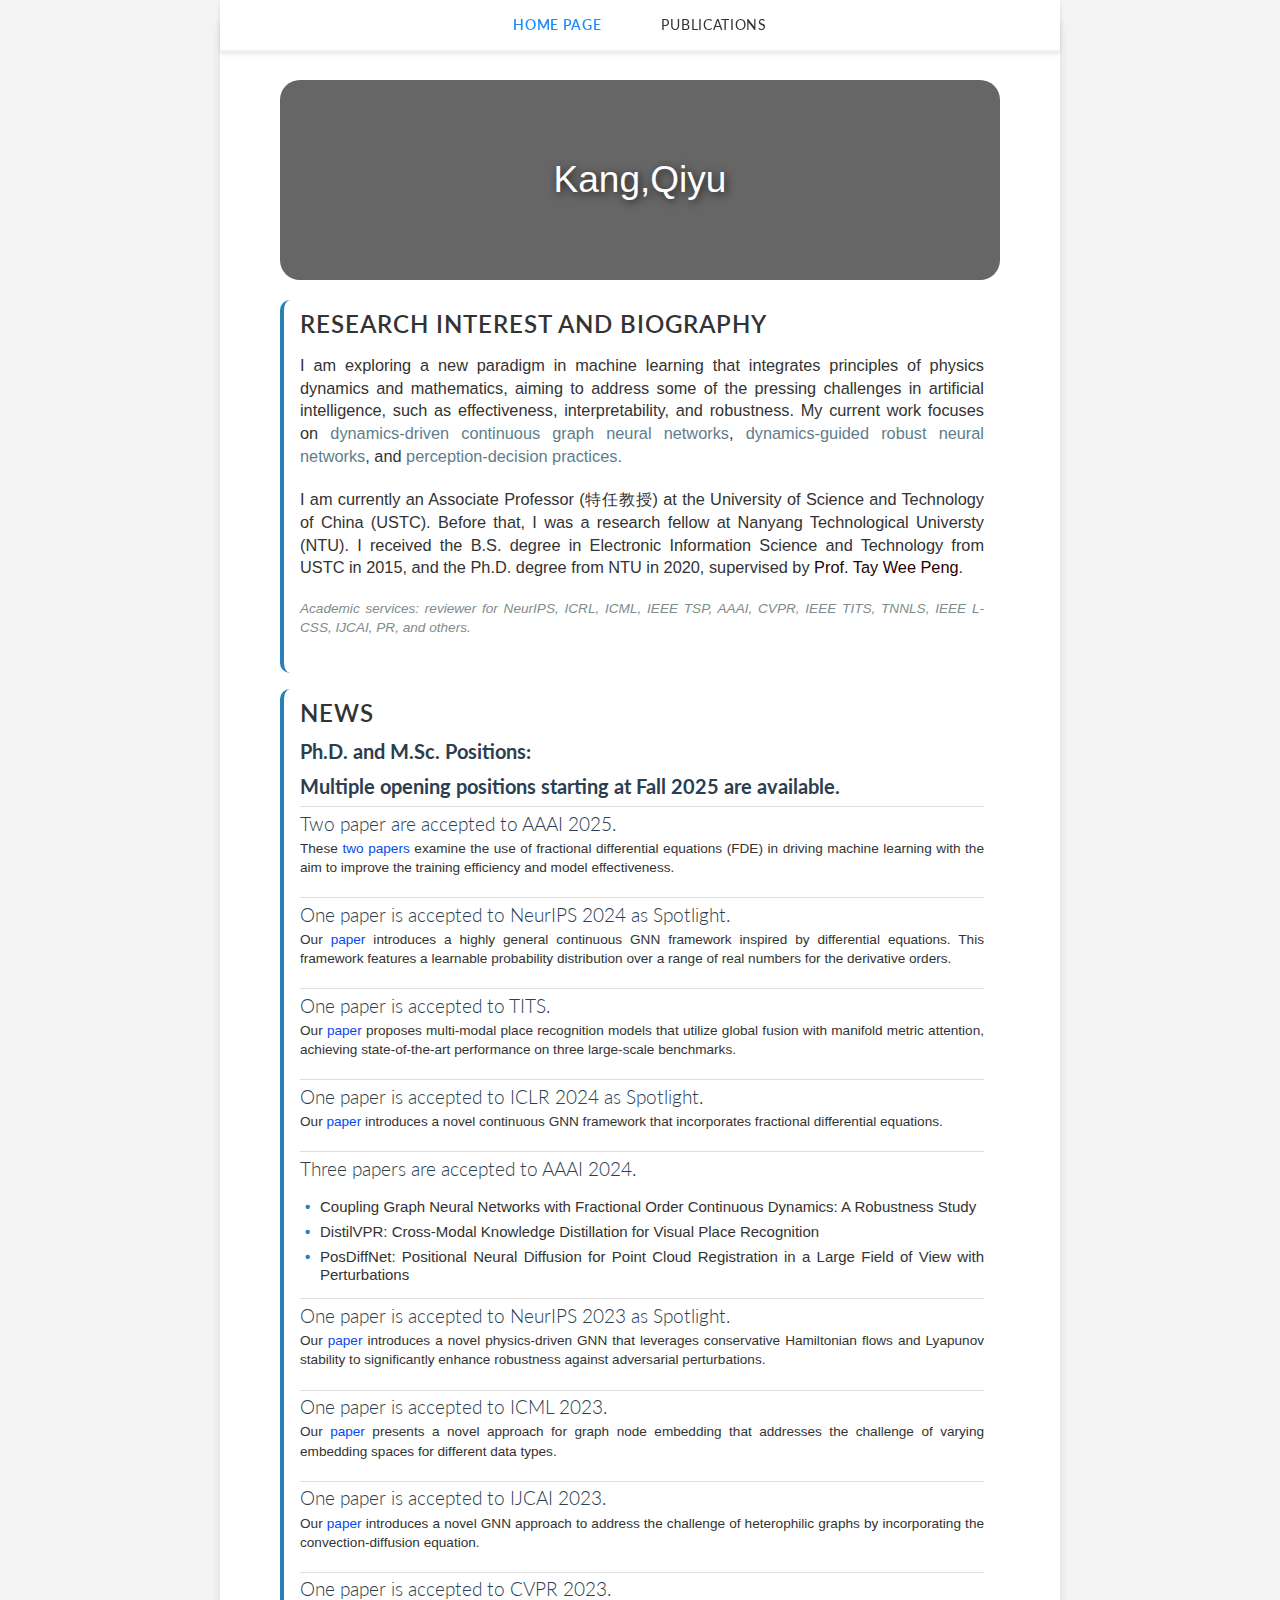
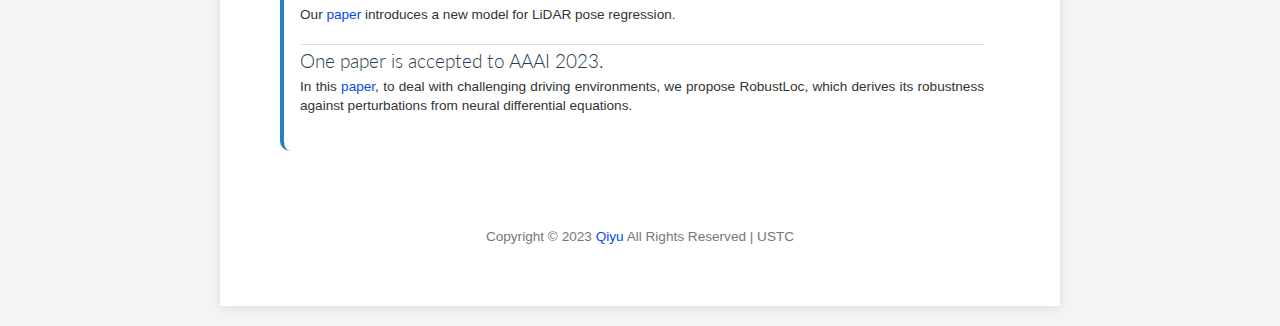
==== index.html @ 8e4ca6f4 "update pub and institution" ====
<!DOCTYPE html>
<html>
	<link href="https://fonts.googleapis.com/css2?family=Courgette&display=swap" rel="stylesheet">
<head>
	<meta http-equiv="content-type" content="text/html; charset=utf-8" />
	<meta name="author" content="Kang Qiyu" />
	<meta name="viewport" content="width=device-width, initial-scale=1.0">
	<link rel="stylesheet" type="text/css" href="variant.css" />
	<title>Qiyu Kang</title>
</head>

<body>
<div id="container">
	<div id="main">
		<div id="title">
			<div id="title">
				<div class="hero-text">
				  <h1>Kang,Qiyu</h1>
				</div>
			</div>
		</div>
		
		<!-- <div id="introtext"> -->
		<!-- <p><em>"博学而笃志 切问而近思"</em></p> -->
		<!-- </div> -->
		<div style="height: 20px;"></div>
		
		<div class="homesection">
			<h2>Research Interest and Biography</h2>
			<p style="font-size: 1.2em;"> 	
				I am exploring a new paradigm in machine learning that integrates principles of physics dynamics and mathematics, aiming to address some of the pressing challenges in artificial intelligence, such as effectiveness, interpretability, and robustness. My current work focuses on <span style="color: #607D8B;">dynamics-driven continuous graph neural networks</span>, <span style="color: #607D8B;">dynamics-guided robust neural networks</span>, and <span style="color: #607D8B;">perception-decision practices.</span>
				<!-- I am exploring a new paradigm in machine learning that integrates principles of physics dynamics and mathematics, aiming to address some of the pressing challenges in artificial intelligence, such as effectiveness, interpretability, and robustness. My current work focuses on three significant areas: the complexity of neural network design, the vulnerability of neural networks to perturbations, and the practical validation of this emerging paradigm. Through my research on <span style="color: #607D8B;">dynamics-driven continuous graph neural networks</span>, <span style="color: #607D8B;">dynamics-guided robust neural networks</span>, and <span style="color: #607D8B;">perception-decision practices</span>, I have had the opportunity to contribute to both theoretical insights and practical applications. Looking ahead, I am eager to further enhance our understanding of this innovative machine learning paradigm and explore its potential to transform the landscape of artificial intelligence. -->
				<!-- <ul>
					<li><b>Physics in ML:</b> I am devoted to pioneering cutting-edge AI technologies that embed principles of physics-driven intelligence. This endeavor centers around a deep exploration of AI through the lens of dynamical systems theory and differential geometry. 
						Specifically, my focus is on the advancement of <span style="color: #607D8B;">continuous-dynamics-informed neural networks</span>, which exemplify the integration of these principles into AI technology. </li>
					<li><b>Trustworthy AI:</b> Recognizing the critical need for reliability in areas such as autonomous driving, biomedical engineering, physics exploration, and financial technology, I am fervently engineering robust AI frameworks. These solutions are deeply rooted in dynamical systems theory like Lyapunov stability and fractional dynamics, ensuring their reliability across various fields.</li>
				</ul> -->
			</p>
			<p style="font-size: 1.2em;"> 	
				I am currently an Associate Professor (特任教授) at the University of Science and Technology of China (USTC). Before that, I was a research fellow at Nanyang Technological Universty (NTU). 
				I received the B.S. degree in Electronic Information Science and Technology from USTC in 2015, and the Ph.D. degree from NTU in 2020, supervised by <a href="https://wptay.github.io/TayWeePeng.html" style="color: #290303;">Prof. Tay Wee Peng</a>.
			</p>
			<p class="academic-services">Academic services: reviewer for NeurIPS, ICRL, ICML, IEEE TSP, AAAI, CVPR, IEEE TITS, TNNLS, IEEE L-CSS, IJCAI, PR, and others.</p>  
		</div>
		<div class="homesection">
			<h2>News</h2>
			<h4>Ph.D. and M.Sc. Positions:<br> <br> Multiple opening positions starting at Fall 2025 are available. </h4>

			<h3>Two paper are accepted to AAAI 2025.</h3>
			<p> These <a href="https://github.com/kangqiyu/torchfde">two papers</a> examine the use of fractional differential equations (FDE) in driving machine learning with the aim to improve the training efficiency and model effectiveness. </p>
			<h3>One paper is accepted to NeurIPS 2024 as Spotlight.</h3>
			<p> Our <a href="https://openreview.net/pdf?id=kEQFjKqiqM">paper</a> introduces a highly general continuous GNN framework inspired by differential equations. This framework features a learnable probability distribution over a range of real numbers for the derivative orders. </p>
			<h3>One paper is accepted to TITS.</h3>
			<p> Our <a href="https://ieeexplore.ieee.org/document/10704955">paper</a> proposes multi-modal place recognition models that utilize global fusion with manifold metric attention, achieving state-of-the-art performance on three large-scale benchmarks. </p>
			<h3>One paper is accepted to ICLR 2024 as Spotlight.</h3>
			<p> Our <a href="https://openreview.net/forum?id=wcka3bd7P4">paper</a> introduces a novel continuous GNN framework that incorporates fractional differential equations. </p>
			<h3>Three papers are accepted to AAAI 2024.</h3>
			<ul class="shortpublist">
				<li>Coupling Graph Neural Networks with Fractional Order Continuous Dynamics: A Robustness Study</li>
				<li>DistilVPR: Cross-Modal Knowledge Distillation for Visual Place Recognition</li>
				<li>PosDiffNet: Positional Neural Diffusion for Point Cloud Registration in a Large Field of View with Perturbations</li>
			  </ul>
			<h3>One paper is accepted to NeurIPS 2023 as Spotlight.</h3>
			<p> Our <a href="https://openreview.net/forum?id=xtADRDRsM2">paper</a> introduces a novel physics-driven GNN that leverages conservative Hamiltonian flows and Lyapunov stability to significantly enhance robustness against adversarial perturbations. </p>
			<h3>One paper is accepted to ICML 2023.</h3>
			<p> Our <a href="https://proceedings.mlr.press/v202/kang23d/kang23d.pdf">paper</a> presents a novel approach for graph node embedding that addresses the challenge of varying embedding spaces for different data types.</p>
			<h3>One paper is accepted to IJCAI 2023.</h3>
			<p> Our <a href="https://www.ijcai.org/proceedings/2023/0518.pdf">paper</a> introduces a novel GNN approach to address the challenge of heterophilic graphs by incorporating the convection-diffusion equation.</p>
			<h3>One paper is accepted to CVPR 2023.</h3>
			<p> Our <a href="https://openaccess.thecvf.com/content/CVPR2023/papers/Wang_HypLiLoc_Towards_Effective_LiDAR_Pose_Regression_With_Hyperbolic_Fusion_CVPR_2023_paper.pdf">paper</a> introduces a new model for LiDAR pose regression.</p>
			<h3>One paper is accepted to AAAI 2023.</h3>
			<p> In this <a href="https://ojs.aaai.org/index.php/AAAI/article/view/25765">paper</a>, to deal with challenging driving environments, we propose RobustLoc, which derives its robustness against perturbations from neural differential equations.</p>
		</div>
	</div>

	<div id="sidebar">
		<ul class="kmenu">
			<li><a class="current" href="index.html">Home Page</a></li>
			<li><a href="publications.html">Publications</a></li>
		</ul>
	</div>
	
	<div id="footer">
		<p>Copyright &copy; 2023 <a href="index.html">Qiyu</a> All Rights Reserved | USTC </a><br />
		</p>
	</div>
</div>
</body>
</html>
---- variant.css ----
@import url('https://fonts.googleapis.com/css2?family=Roboto:wght@400;700&display=swap');
@import url('https://fonts.googleapis.com/css2?family=Lato:wght@400;700&display=swap');

/* General layout */
body {
    padding-top: 80px;
    margin: 0;
    padding: 20px;
    font: 85% "Helvetica Neue", Arial, sans-serif;
    background-color: #f4f4f4;
    color: #333;
}
#container {
    /* padding-top: 70px; */
    width: 800px;
    margin: 0 auto;
    padding: 20px;
    background-color: #fff;
    box-shadow: 0 2px 10px rgba(0, 0, 0, 0.1);
}


h1, h2, h3, h4 {
    font-family: 'Lato', sans-serif;
    margin-bottom: 1rem;
    color: #2c3e50; /* Dark blue for a modern look */
}



/* Improved styles */
h1 {
    font-size: 3.2em;
    margin-bottom: 20px; /* adjusted for better spacing */
}
h2 {
    font-size: 2em;
    font-weight: 300; /* Lighter font-weight */
}
h3 {
    margin: 1.5px 0;
    line-height: 1.4em; 
    font-size: 1.4em; /* again, slightly increased */
    font-weight: 300; /* Lighter font-weight */
}
h4 {
    margin: 10px 0;
    font-size: 1.5em; /* adjusted for consistency */
}
a {
    text-decoration: none;
    color: #0649f0; /* toned down the color to a neutral shade */
    transition: color 0.3s; /* smooth transition */
}
a:hover {
    text-decoration: underline;
    color: #0749f2; /* slightly darker shade on hover */
}
a img {
    border: 0;
    display: block; /* to prevent any unwanted default styles */
}
p {
    margin: 0 0 20px 0; /* increased bottom margin for better readability */
    line-height: 1.4em; /* increased for better readability */
    font-size: 1em;
    text-align: justify;
}

ul {
    text-align: justify;
  }
  
  ul li {
    /* display: inline-block; This makes the list item inline, but be aware it will change how list items are displayed */
    width: 100%; /* Forces the list item to take the full width and justify the text inside */
  }
  

#title {
    background: linear-gradient(rgba(0, 0, 0, 0.5), rgba(0, 0, 0, 0.5)), url('./Figs/ustc_gaoxin.jpg'); 
    background-color: #cccccc;
    height: 200px;
    background-position: 50% 95%;
    background-repeat: no-repeat;
    background-size: cover;
    position: relative;
    display: flex;
    align-items: center; /* Vertical centering */
    justify-content: center; /* Horizontal centering */
    border-radius: 20px;
  }
  
  #title .hero-text {
    position: absolute; /* Absolute position within the #title div */
    top: 50%; /* Align to the center from the top */
    left: 50%; /* Align to the center from the left */
    transform: translate(-50%, -50%); /* Adjust to center the content precisely */
    text-align: center; /* Center text alignment */
    display: flex; /* Enable flexbox */
    flex-direction: column; /* Stack children vertically */
    align-items: center; /* Align children in the center horizontally */
    justify-content: center; /* Center children vertically */
  }
  
  #title .hero-text h1 {
    font-size: 37px;
    font-family: 'Open Sans', sans-serif;
    color: white;
    font-weight: 300;
    white-space: nowrap;
    text-shadow: 2px 2px 8px rgba(0, 0, 0, 0.7);
    margin: 0; /* Reset margin */
    display: block !important;
  }
  
  #title .hero-text .hero-subtext {
    display: block !important;
    font-size: 17px;
    margin-top: 18px;
  }
  
/* Responsive adjustments */
@media screen and (max-width: 768px) {
    #title .hero-text h1 {
      font-size: 20px !important; /* Smaller font size for smaller screens */
      padding: 10px !important; /* Add padding to prevent crowding */
    }
  
    #title .hero-text .hero-subtext {
      font-size: 14px !important; /* Smaller font size for smaller screens */
    }
  }
  
  @media screen and (max-width: 480px) {
    #title .hero-text h1 {
      font-size: 16px !important; /* Even smaller font size for very small screens */
      padding: 5px !important; /* Adjust padding to maintain proportion */
    }
  
    #title .hero-text .hero-subtext {
      font-size: 12px !important; /* Adjust font size for very small screens */
    }
  }


/* Introtext */
#introtext {font-family: Georgia,Times New Roman,serif; font-size: 1.2em; color: #555; margin: 40px 40px; text-align: center;}

/* Main content */
/* #main {padding-top: 50px; float: right; width: 700px; margin: 20px 20px 10px 20px; padding: 0; line-height: 1.3em;} */

#main {
    width: calc(100% - 40px); /* Adjust width to account for padding */
    margin: 20px auto; /* Apply equal top and bottom margins, auto left and right margins for centering */
    padding: 20px; /* If you want padding inside the main content area */
    line-height: 1.3em;
    box-sizing: border-box; /* Include padding in the width calculation */
}

#main h2 {
    clear: left;
    margin: 0 0 20px 0; /* Increase bottom margin, remove left padding */
    padding: 0; /* Remove padding to allow the text to align with the rest of the content */
    background-color: transparent; /* Remove background color for a clean look */
    color: #333; /* Use a darker grey for better contrast and readability */
    font-size: 1.75em; /* Adjust the font size as needed */
    font-weight: 600; /* Make the font slightly bolder */
    text-decoration: none; /* Ensure there's no underline */
    text-transform: uppercase; /* Optional: You can make the text uppercase for emphasis */
    letter-spacing: 1px; /* Optional: Increase letter-spacing for a touch of elegance */
}


/* #main h2 {clear: left; margin: 0 0 10px 0; padding: 10px 0 10px 10px; background-color: #eee; color: #555; text-decoration: none;} */
/* #fullpub {width: calc(100% - 100px); margin: 20px auto; padding: 0; line-height: 1.3em;} */
#fullpub {float: right; width: 700px; margin: 20px 20px 10px 20px; padding: 0; line-height: 1.3em;}


/* Top Bar */
#sidebar {
    width: 100%; /* Full width to accommodate edge-to-edge design */
    max-width: 840px; /* Maximum width to align with the main content */
    height: 50px; /* Reduced height for a sleeker look */
    display: flex;
    align-items: center;
    justify-content: center; /* Center items for a symmetric look */
    background-color: #fff;
    box-shadow: 0 2px 4px rgba(0, 0, 0, 0.1); /* Lighter shadow for subtlety */
    position: fixed;
    top: 0;
    left: 50%;
    transform: translateX(-50%); /* Center the top bar horizontally */
    z-index: 1000;
    border-bottom: 2px solid #f0f0f0; /* Solid border for a defined edge */
}

/* Links within the top bar */
#sidebar a {
    color: #333; /* Dark grey for better contrast */
    text-decoration: none; /* No underline for a cleaner look */
    font-weight: 400; /* Normal font weight for a more refined look */
    font-size: 1em; /* Standard font size for readability */
    padding: 0 15px; /* Adjusted padding for clickable area */
    transition: color 0.2s ease; /* Faster transition for hover effects */
}

#sidebar a:hover, #sidebar a.current {
    color: #1a8cff; /* Brighter color for an interactive feel */
}

/* Adjust list style for horizontal layout */
#sidebar ul.kmenu {
    list-style-type: none; /* Remove bullet points */
    display: flex; /* Display the list items in a row */
    padding: 0; /* Remove all padding for a clean look */
    margin: 0; /* Remove default margin */
}

/* Style for list items */
#sidebar ul.kmenu li {
    margin: 0 15px; /* Adjusted space between menu items */
}

/* Style for links */
#sidebar ul.kmenu li a {
    font-family: 'Lato', sans-serif; /* Consistent font family */
    text-transform: uppercase; /* Uppercase letters for a modern touch */
    letter-spacing: 0.05em; /* Spacing out letters for a premium feel */
}

/* Style for link hover state */
#sidebar ul.kmenu li a:hover {
    color: #1a8cff; /* A consistent bright color for hover states */
}

/* Style for the current page link */
#sidebar ul.kmenu li a.current {
    font-weight: 600; /* Bolder font for the active link */
    /* border-bottom: 3px solid #1a8cff; Underline active link with a solid line */
}




/* Footer */
/* #footer {clear: both; margin: 20px 0 0; padding: 20px; line-height: 1.6em; width: 960px; color: #777; text-align: right;} */
#footer {
  clear: both;
  margin: 20px auto; /* Ensures that the margin is auto on both sides to center the footer */
  padding: 20px;
  line-height: 1.6em;
  display: flex; /* Uses Flexbox to manage content */
  justify-content: center; /* This will center the content horizontally in the footer */
  align-items: center; /* Centers the content vertically if needed */
  width: 100%; /* Ensures the footer takes full width of its container */
  color: #777;
  text-align: center; /* This centers the text if flexbox is not supported */
  box-sizing: border-box; /* Ensures padding does not affect the width */
}



#footer p {margin: 0;}



/* Additional classes */
/* .homesection {margin-bottom: 0px;} */
.homesection {
    /* background-color: #f9f9f9; A light grey background */
    padding: 1rem; /* Consistent padding */
    margin-bottom: 1rem; /* Space between homesections */
    border-left: 4px solid #2980b9; /* A blue accent border on the left */
    border-radius: 10px; /* Rounded corners */
    box-shadow: none !important;
}


.homesection h3 {
    border-top: 1px solid #ddd; /* Adds a separator line */
    padding-top: 0.2em; /* Adds space above the heading */
}

/* Academic services style */
.academic-services {
    font-style: italic;
    color: #7f8c8d; /* A soft grey color for less important text */
}

.shortpublist {
    list-style: none; /* Removes the default bullet points */
    padding-left: 20px; /* Adjust this value to move the list to the right */
    margin-bottom: 1em; /* Adds some space below the list */
    font-size: 15px; /* Set the font size for the list */
  }
  
  .shortpublist li {
    margin-bottom: 0.5em; /* Adds space between list items */
  }
  
  .shortpublist li::before {
    content: '• '; /* Adds a custom bullet point */
    color: #2980b9; /* You can use any color you like */
    font-weight: bold; /* Makes the bullet point bold */
    display: inline-block; /* Needed for the content property to work */
    width: 1em; /* Provides a fixed width for alignment */
    margin-left: -1em; /* This pulls the bullet point into the padding area */
  }
  

#UpdatedPublications {
    counter-reset: publicationCounter; /* Reset the counter */
  }
  
  .entry td::before {
    counter-increment: publicationCounter; /* Increment the counter */
    content: counter(publicationCounter) ". "; /* Display the counter */
  }


.meta {text-align: right; font-size: 0.9em; color: #555; border-top: 1px solid #eee; padding: 5px 10px;}
.clear {clear: both; margin: 0; padding: 0;}
.right {text-align: right;}
.hide {display: none;}

/* Reversed style */
#reversed #main {float: left;}
#reversed #sidebar {float: right; margin: 20px 20px 20px 0;}

/* table setting */
table {
    border: 1px gray none;
    width: 100%;
    empty-cells: show;
    border-spacing: 0em 0.1em;
    margin: 1em 0em;
    counter-reset: rowNumber;
    font-size:100%
}

th,
td {
    border: none;
    padding: 0.5em;
    vertical-align: top;
    text-align: justify;
}
tr.bull {
    counter-increment: rowNumber 0;
}

tr.bull td:first-child::before {
    min-width: 1em;
    margin-right: 0.5em;
    content: "•";
}
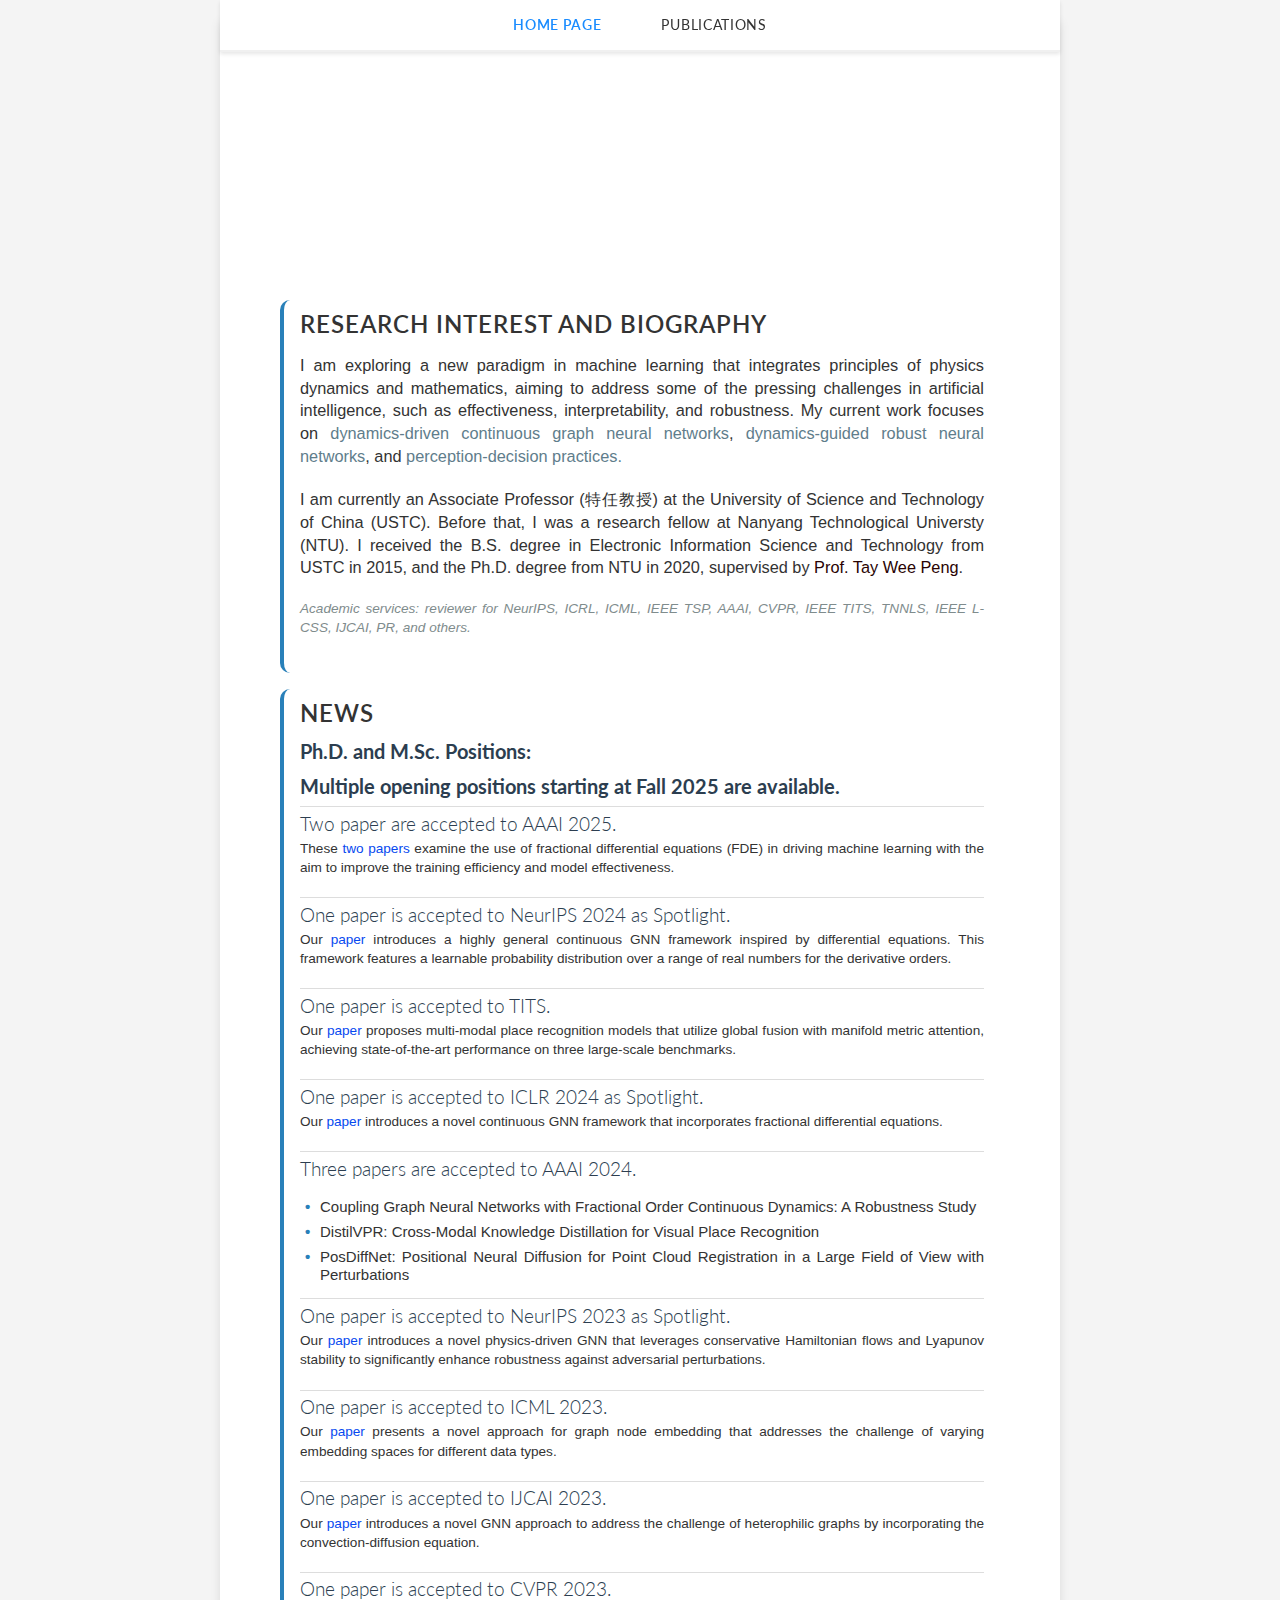
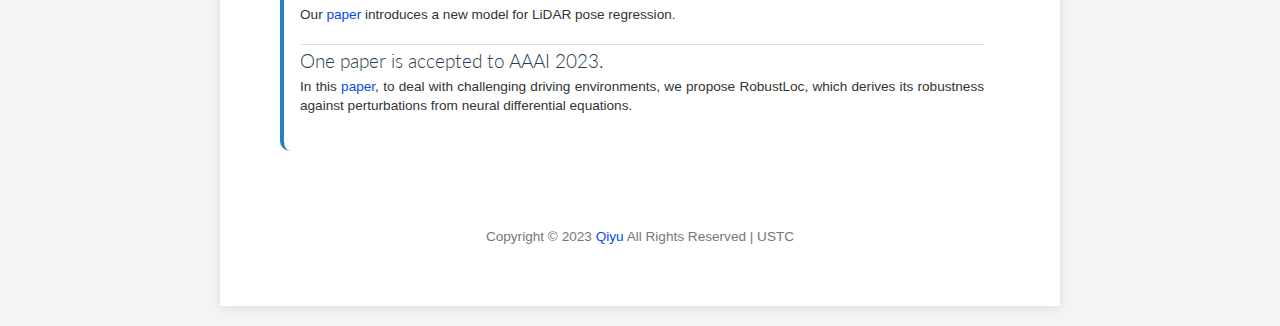
==== commit 443746f6: "update fig" ====
--- a/index.html
+++ b/index.html
@@ -14,9 +14,9 @@
 	<div id="main">
 		<div id="title">
 			<div id="title">
-				<div class="hero-text">
+				<!-- <div class="hero-text">
 				  <h1>Kang,Qiyu</h1>
-				</div>
+				</div> -->
 			</div>
 		</div>
 		
--- a/variant.css
+++ b/variant.css
@@ -78,8 +78,9 @@
   
 
 #title {
-    background: linear-gradient(rgba(0, 0, 0, 0.5), rgba(0, 0, 0, 0.5)), url('./Figs/ustc_gaoxin.jpg'); 
-    background-color: #cccccc;
+    /* background: linear-gradient(rgba(0, 0, 0, 0.5), rgba(0, 0, 0, 0.5)), url('./Figs/ustc_gaoxin.jpg');  */
+    background: url('./Figs/ustc_gaoxin.jpg'); 
+    /* background-color: #cccccc; */
     height: 200px;
     background-position: 50% 95%;
     background-repeat: no-repeat;
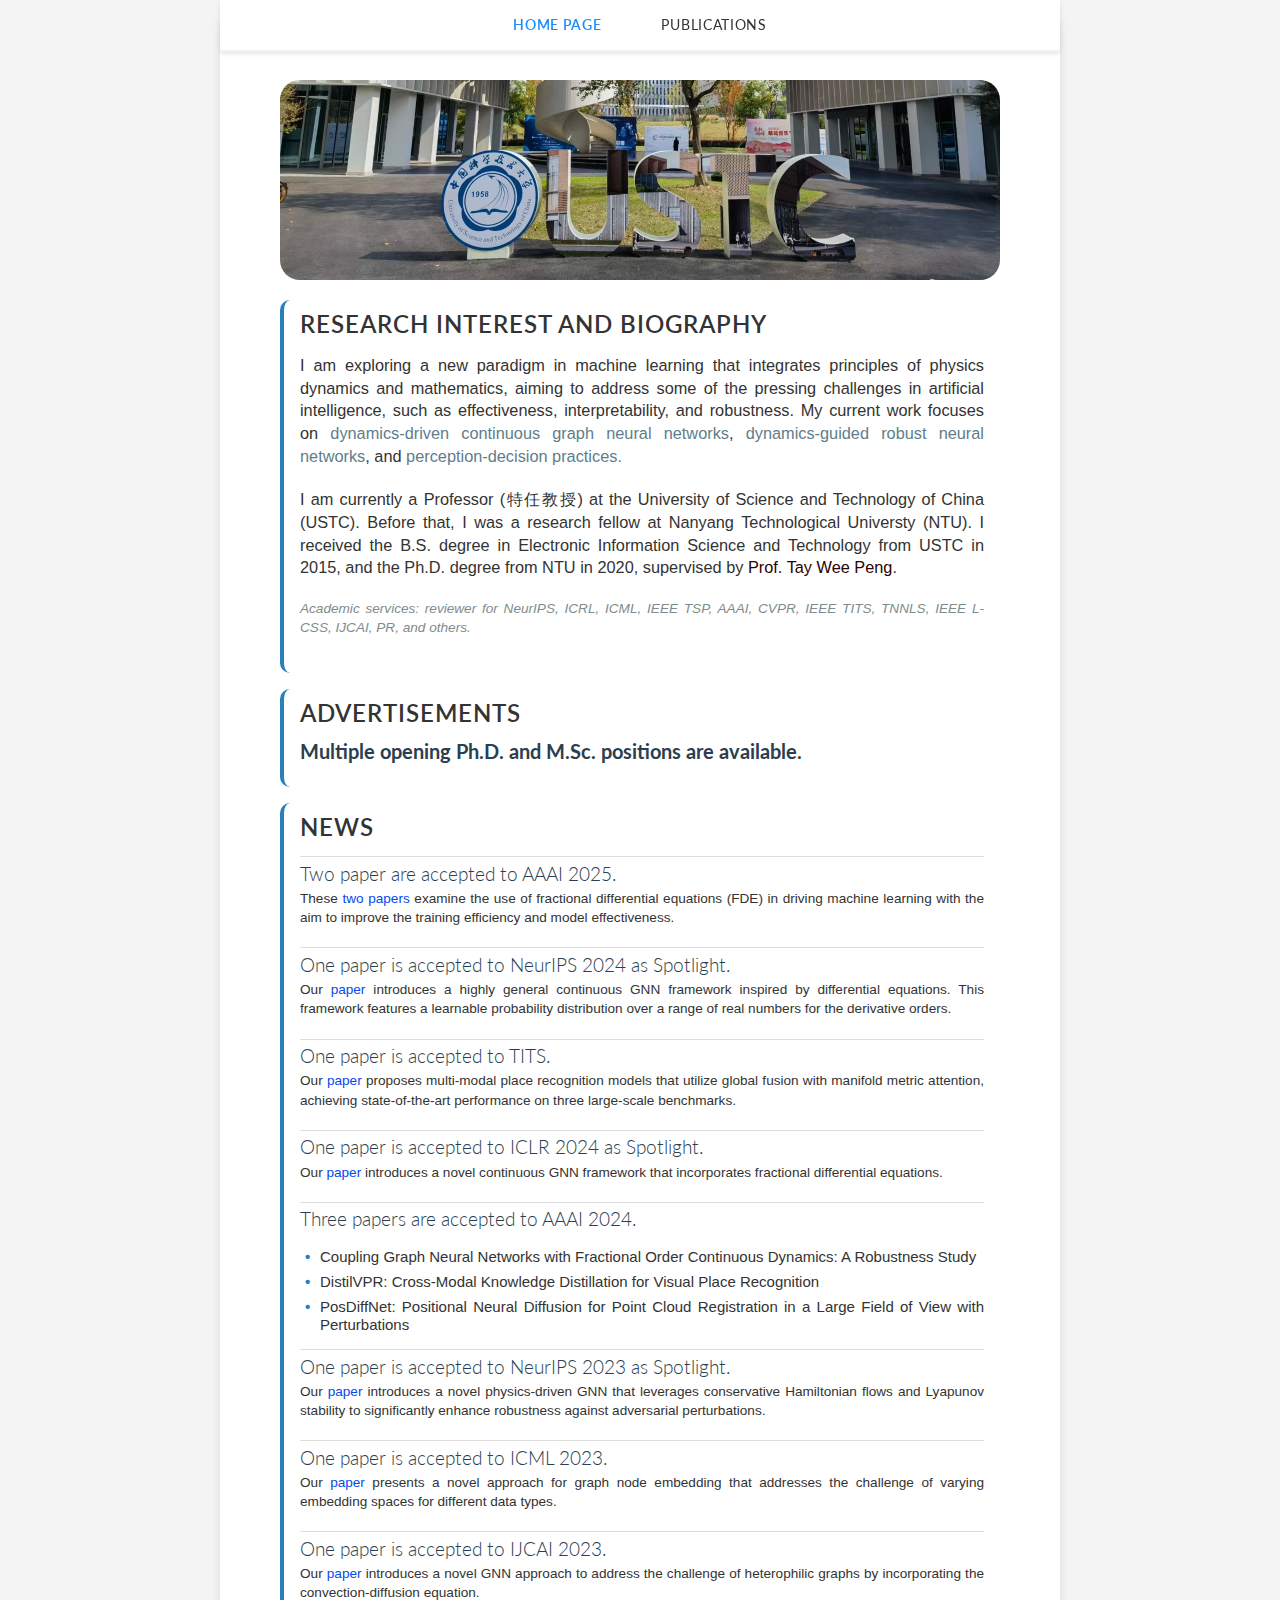
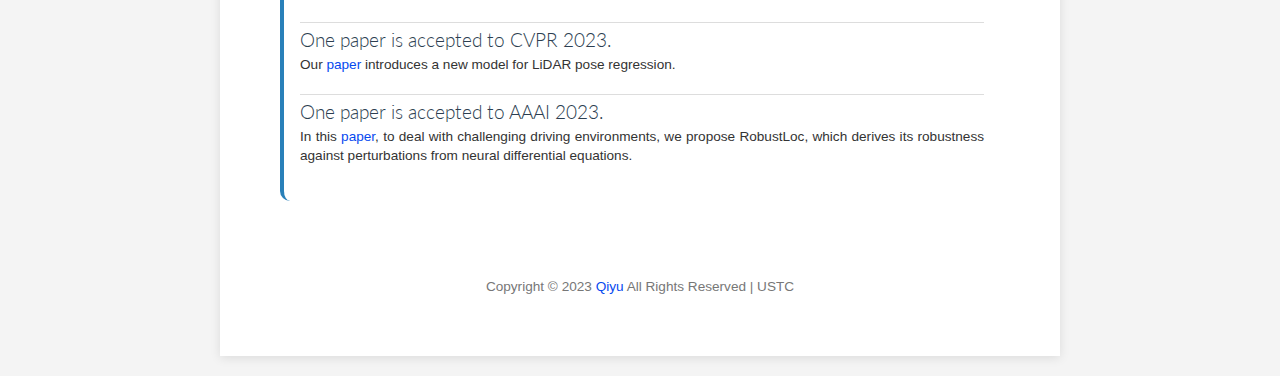
==== commit 36b6e1a1: "update fig" ====
--- a/index.html
+++ b/index.html
@@ -37,15 +37,19 @@
 				</ul> -->
 			</p>
 			<p style="font-size: 1.2em;"> 	
-				I am currently an Associate Professor (特任教授) at the University of Science and Technology of China (USTC). Before that, I was a research fellow at Nanyang Technological Universty (NTU). 
+				I am currently a Professor (特任教授) at the University of Science and Technology of China (USTC). Before that, I was a research fellow at Nanyang Technological Universty (NTU). 
 				I received the B.S. degree in Electronic Information Science and Technology from USTC in 2015, and the Ph.D. degree from NTU in 2020, supervised by <a href="https://wptay.github.io/TayWeePeng.html" style="color: #290303;">Prof. Tay Wee Peng</a>.
 			</p>
 			<p class="academic-services">Academic services: reviewer for NeurIPS, ICRL, ICML, IEEE TSP, AAAI, CVPR, IEEE TITS, TNNLS, IEEE L-CSS, IJCAI, PR, and others.</p>  
 		</div>
+
+		<div class="homesection">
+			<h2>Advertisements</h2>
+			<h4>Multiple opening Ph.D. and M.Sc. positions are available. </h4>
+		</div>
+
 		<div class="homesection">
 			<h2>News</h2>
-			<h4>Ph.D. and M.Sc. Positions:<br> <br> Multiple opening positions starting at Fall 2025 are available. </h4>
-
 			<h3>Two paper are accepted to AAAI 2025.</h3>
 			<p> These <a href="https://github.com/kangqiyu/torchfde">two papers</a> examine the use of fractional differential equations (FDE) in driving machine learning with the aim to improve the training efficiency and model effectiveness. </p>
 			<h3>One paper is accepted to NeurIPS 2024 as Spotlight.</h3>
--- a/variant.css
+++ b/variant.css
@@ -79,7 +79,7 @@
 
 #title {
     /* background: linear-gradient(rgba(0, 0, 0, 0.5), rgba(0, 0, 0, 0.5)), url('./Figs/ustc_gaoxin.jpg');  */
-    background: url('./Figs/ustc_gaoxin.jpg'); 
+    background: url('./Figs/ustc_gx.jpg'); 
     /* background-color: #cccccc; */
     height: 200px;
     background-position: 50% 95%;
